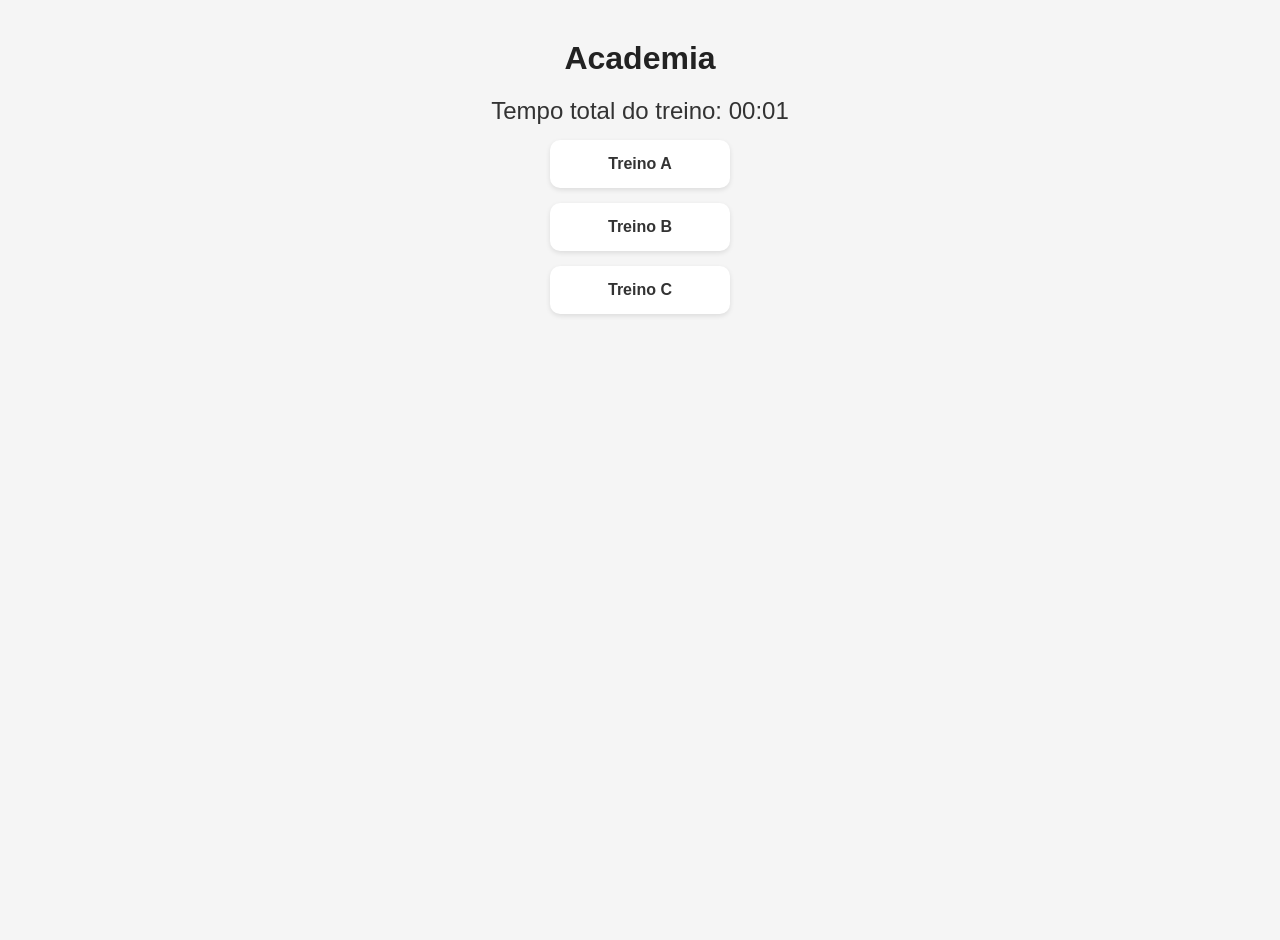
==== index.html @ 4f5e3d26 "Add files via upload" ====
<!DOCTYPE html>
<html lang="pt-br">
<head>
<meta charset="UTF-8">
<meta name="viewport" content="width=device-width, initial-scale=1.0">
<title>Academia</title>
<link rel="stylesheet" href="style.css">
<style>
.container { max-width: 600px; margin: auto; }
.card { background: #fff; padding: 15px; border-radius: 10px; box-shadow:0 2px 5px rgba(0,0,0,0.1); margin-bottom:15px; text-align:center; }
.card a { text-decoration: none; color: #333; font-weight: bold; }
h1, h2 { text-align:center; }
.timer { font-size:1.5rem; margin-bottom:15px; text-align:center; }
</style>
</head>
<body>
<div class="container">
    <h1>Academia</h1>
    <div class="timer">
        Tempo total do treino: <span id="timerGeral">00:00</span>
    </div>
    <div style="display: flex;flex-direction: column;align-items: center;">
    <div class="card"><a href="treinoA.html">Treino A</a></div>
    <div class="card"><a href="treinoB.html">Treino B</a></div>
    <div class="card"><a href="treinoC.html">Treino C</a></div>
    </div>
</div>

<script>
// Timer geral persistente
let savedTime = parseInt(localStorage.getItem('tempoTreino')) || 0;
function atualizarTimerGeral() {
    const min = String(Math.floor(savedTime/60)).padStart(2,'0');
    const sec = String(savedTime%60).padStart(2,'0');
    document.getElementById('timerGeral').textContent = `${min}:${sec}`;
}
atualizarTimerGeral();
setInterval(()=>{
    savedTime++;
    localStorage.setItem('tempoTreino', savedTime);
    atualizarTimerGeral();
},1000);
</script>
</body>
</html>
---- style.css ----
/* ===== Global ===== */
* { box-sizing: border-box; margin: 0; padding: 0; font-family: 'Arial', sans-serif; }
body { background-color: #f4f4f9; color: #333; padding: 20px; min-height: 100vh; }
h1, h2 { text-align: center; margin-bottom: 20px; color: #222; }
h1 { font-size: 2em; }
h2 { font-size: 1.5em; }

/* ===== Container ===== */
.container { max-width: 800px; margin: 0 auto; }

/* ===== Cards ===== */
.cards {
    display: flex;
    flex-wrap: wrap;
    justify-content: center;
    gap: 15px;
    margin-bottom: 20px;
}

.card {
    display: block;
    background-color: #fff;
    padding: 20px;
    width: 180px;
    text-align: center;
    border-radius: 12px;
    box-shadow: 0 4px 10px rgba(0,0,0,0.15);
    color: #007bff;
    text-decoration: none;
    font-weight: bold;
    transition: transform 0.2s, box-shadow 0.2s;
}

.card:hover {
    transform: translateY(-5px);
    box-shadow: 0 6px 15px rgba(0,0,0,0.2);
}

/* ===== Buttons ===== */
button {
    padding: 10px 20px;
    margin: 5px;
    border: none;
    border-radius: 6px;
    background-color: #007bff;
    color: #fff;
    font-size: 1em;
    cursor: pointer;
    transition: background-color 0.2s;
}

button:hover { background-color: #0056b3; }

/* ===== Inputs ===== */
input[type="number"] {
    width: 60px;
    padding: 5px;
    border: 1px solid #ccc;
    border-radius: 5px;
    text-align: center;
}

/* ===== Timers ===== */
#timer, #descansoTimer {
    font-size: 2em;
    margin: 15px 0;
    color: #007bff;
}

/* ===== Back Link ===== */
.back-link {
    display: inline-block;
    margin-top: 20px;
    color: #555;
    font-weight: bold;
}

.back-link:hover { color: #222; }

/* ===== Responsive ===== */
@media(max-width: 600px) {
    .cards { flex-direction: column; align-items: center; }
    .card { width: 90%; }
    input[type="number"] { width: 50px; }
    button { padding: 8px 15px; font-size: 0.9em; }
}

.series-container {
    display: flex;
    gap: 10px;
    margin-top: 10px;
    flex-wrap: wrap;
}

.serie-box {
    width: 40px;
    height: 40px;
    background: #ddd;
    border-radius: 5px;
    display: flex;
    align-items: center;
    justify-content: center;
    cursor: pointer;
    transition: background 0.3s;
}

.serie-box.done {
    background: #4caf50; /* Verde indica série concluída */
}

body {
    font-family: Arial, sans-serif;
    margin: 20px;
    background: #f5f5f5;
}

h1, h2 {
    text-align: center;
}

.cards {
    display: flex;
    gap: 15px;
    margin-bottom: 20px;
    flex-wrap: wrap;
    justify-content: center;
}

.card {
    background: #fff;
    padding: 15px;
    border-radius: 10px;
    box-shadow: 0 2px 5px rgba(0,0,0,0.1);
    text-align: center;
    min-width: 120px;
}

.card a {
    text-decoration: none;
    color: #333;
    font-weight: bold;
}

.button {
    display: inline-block;
    margin: 10px auto;
    padding: 10px 20px;
    font-size: 1rem;
    border: none;
    border-radius: 8px;
    cursor: pointer;
    background: #888;
    color: #fff;
    text-align: center;
    text-decoration: none;
}
.button:hover {
    background: #555;
}
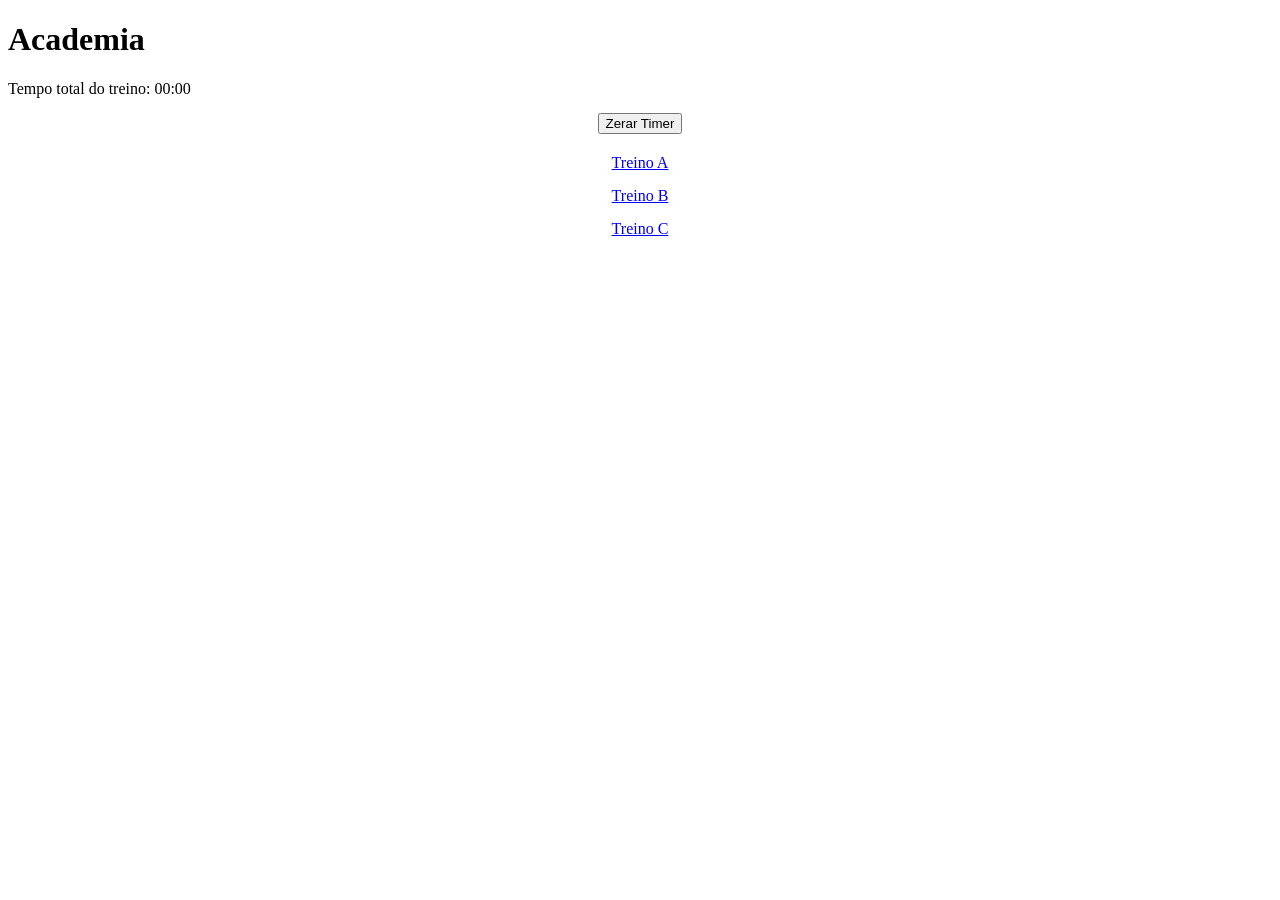
==== commit 38607c9e: "Update index.html" ====
--- a/index.html
+++ b/index.html
@@ -4,14 +4,7 @@
 <meta charset="UTF-8">
 <meta name="viewport" content="width=device-width, initial-scale=1.0">
 <title>Academia</title>
-<link rel="stylesheet" href="style.css">
-<style>
-.container { max-width: 600px; margin: auto; }
-.card { background: #fff; padding: 15px; border-radius: 10px; box-shadow:0 2px 5px rgba(0,0,0,0.1); margin-bottom:15px; text-align:center; }
-.card a { text-decoration: none; color: #333; font-weight: bold; }
-h1, h2 { text-align:center; }
-.timer { font-size:1.5rem; margin-bottom:15px; text-align:center; }
-</style>
+<link rel="stylesheet" href="static/style.css">
 </head>
 <body>
 <div class="container">
@@ -19,27 +12,19 @@
     <div class="timer">
         Tempo total do treino: <span id="timerGeral">00:00</span>
     </div>
-    <div style="display: flex;flex-direction: column;align-items: center;">
-    <div class="card"><a href="treinoA.html">Treino A</a></div>
-    <div class="card"><a href="treinoB.html">Treino B</a></div>
-    <div class="card"><a href="treinoC.html">Treino C</a></div>
+    <div style="text-align:center; margin-top:15px;">
+        <button id="resetTimerBtn" class="button">Zerar Timer</button>
+    </div>
+    <div style="display: flex; flex-direction: column; align-items: center; margin-top:20px;gap:15px;">
+        
+        <div class="card"><a href="treinoA.html">Treino A</a></div>
+        
+        <div class="card"><a href="treinoB.html">Treino B</a></div>
+        
+        <div class="card"><a href="treinoC.html">Treino C</a></div>
+        
     </div>
 </div>
-
-<script>
-// Timer geral persistente
-let savedTime = parseInt(localStorage.getItem('tempoTreino')) || 0;
-function atualizarTimerGeral() {
-    const min = String(Math.floor(savedTime/60)).padStart(2,'0');
-    const sec = String(savedTime%60).padStart(2,'0');
-    document.getElementById('timerGeral').textContent = `${min}:${sec}`;
-}
-atualizarTimerGeral();
-setInterval(()=>{
-    savedTime++;
-    localStorage.setItem('tempoTreino', savedTime);
-    atualizarTimerGeral();
-},1000);
-</script>
+<script src="static/script.js"></script>
 </body>
 </html>
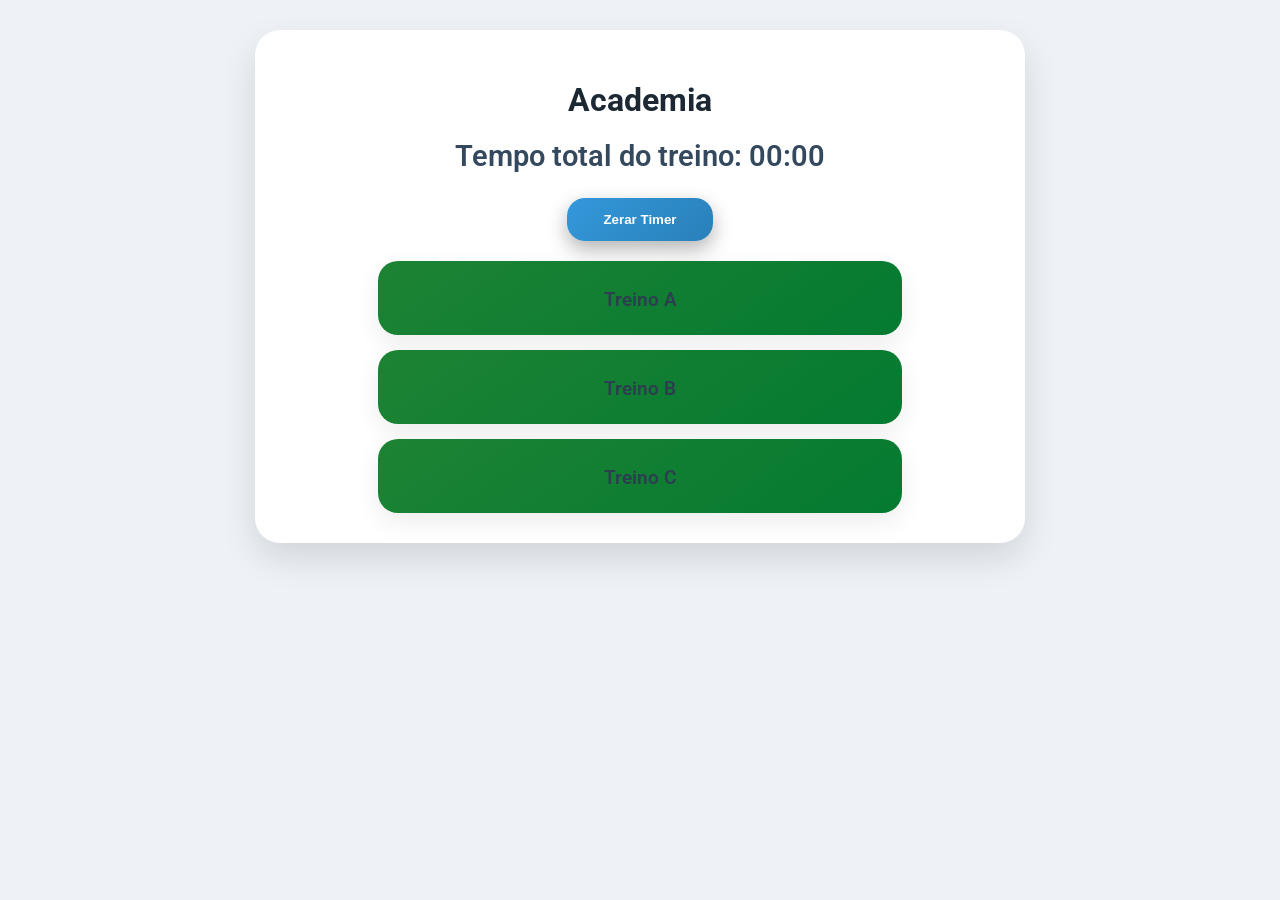
==== commit 9b7e7dea: "Update index.html" ====
--- a/index.html
+++ b/index.html
@@ -4,7 +4,7 @@
 <meta charset="UTF-8">
 <meta name="viewport" content="width=device-width, initial-scale=1.0">
 <title>Academia</title>
-<link rel="stylesheet" href="static/style.css">
+<link rel="stylesheet" href="style.css">
 </head>
 <body>
 <div class="container">
@@ -25,6 +25,7 @@
         
     </div>
 </div>
-<script src="static/script.js"></script>
+<script src="script.js"></script>
 </body>
 </html>
+
--- a/style.css
+++ b/style.css
@@ -0,0 +1,241 @@
+/* Fonte moderna */
+@import url('https://fonts.googleapis.com/css2?family=Roboto:wght@400;500;700&display=swap');
+
+body {
+    font-family: 'Roboto', sans-serif;
+    background: #eef2f7;
+    margin: 0;
+    padding: 0;
+    color: #2c3e50;
+}
+
+/* Container central */
+.container {
+    max-width: 720px;
+    margin: 30px auto;
+    padding: 30px 25px;
+    background: #ffffff;
+    border-radius: 25px;
+    box-shadow: 0 15px 35px rgba(0,0,0,0.12);
+    transition: all 0.3s;
+}
+
+/* Títulos */
+h1 {
+    text-align: center;
+    font-weight: 700;
+    font-size: 2rem;
+    margin-bottom: 20px;
+    color: #1c2833;
+}
+h2 {
+    text-align: center;
+    font-weight: 500;
+    font-size: 1.5rem;
+    margin-bottom: 20px;
+    color: #34495e;
+}
+
+/* Timer */
+.timer, #timerGeral {
+    font-size: 1.8rem;
+    text-align: center;
+    margin-bottom: 25px;
+    font-weight: 600;
+    color: #34495e;
+}
+
+/* Cards gerais */
+.cards {
+    display: flex;
+    flex-direction: column;
+    gap: 20px;
+    margin-top: 20px;
+    align-items: center;
+}
+
+.card {
+    background: linear-gradient(145deg, #1d8333, #047a31);
+    padding: 22px;
+    border-radius: 20px;
+    box-shadow: 0 8px 25px rgba(0,0,0,0.08);
+    text-align: center;
+    width: 100%;
+    max-width: 480px;
+    transition: transform 0.3s, box-shadow 0.3s;
+}
+
+.card:hover {
+    transform: translateY(-6px);
+    box-shadow: 0 15px 30px rgba(0,0,0,0.18);
+}
+
+.card a {
+    display: block;       /* ocupa toda a largura */
+    width: 100%;          /* largura total do card */
+    max-height: 20px;         /* altura do card */
+    color: #2c3e50;
+    text-decoration: none;
+    font-weight: 600;
+    font-size: 1.2rem;
+    line-height: 1.5rem;
+    padding: 5px 0;      /* mantém o conteúdo centralizado verticalmente */
+    text-align: center;
+}
+
+/* Hover do card */
+.card:hover {
+    transform: translateY(-6px);
+    box-shadow: 0 15px 30px rgba(0,0,0,0.15);
+    background: linear-gradient(145deg, #4d6d9c, #42b5eb);
+}
+
+/* Inputs nos cards */
+.card input {
+    width: 80px;
+    padding: 8px;
+    margin-top: 10px;
+    border-radius: 12px;
+    border: 1px solid #ccc;
+    text-align: center;
+    font-weight: 500;
+    font-size: 1rem;
+    transition: all 0.25s;
+}
+.card input:focus {
+    border-color: #3498db;
+    box-shadow: 0 0 8px rgba(52,152,219,0.5);
+    outline: none;
+}
+
+/* Cards especiais */
+.card-carga {
+    background: linear-gradient(135deg, #ff7e5f, #ffb199);
+    color: #fff;
+    font-weight: bold;
+    box-shadow: 0 8px 25px rgba(255,126,95,0.3);
+}
+.card-series {
+    background: linear-gradient(135deg, #6a11cb, #2575fc);
+    color: #fff;
+    font-weight: bold;
+    box-shadow: 0 8px 25px rgba(106,17,203,0.3);
+}
+
+/* Séries visuais */
+.series-container {
+    display: flex;
+    gap: 15px;
+    flex-wrap: wrap;
+    justify-content: center;
+    margin-bottom: 25px;
+}
+.serie-box {
+    width: 50px;
+    height: 50px;
+    background: #ddd;
+    border-radius: 15px;
+    display: flex;
+    align-items: center;
+    justify-content: center;
+    font-weight: 500;
+    font-size: 1rem;
+    transition: background 0.3s, transform 0.2s;
+    cursor: pointer;
+}
+.serie-box:hover { transform: scale(1.15); }
+.serie-box.done { background: #2ecc71; color: #fff; }
+
+/* Descanso */
+#descansoContainer {
+    text-align: center;
+    margin-bottom: 25px;
+}
+#descansoTimer {
+    font-weight: 600;
+    font-size: 1.35rem;
+    margin-top: 8px;
+    color: #34495e;
+}
+
+/* Grupo de botões */
+.button-group {
+    display: flex;
+    flex-direction: column;
+    align-items: center;
+    gap: 15px; /* espaço entre os botões */
+    margin-top: 25px;
+}
+
+/* Botão Realizado */
+.btn-realizado {
+    padding: 16px 32px;
+    border-radius: 18px;
+    font-size: 1.1rem;
+    font-weight: 700;
+    border: none;
+    cursor: pointer;
+    color: #fff;
+    background: linear-gradient(135deg, #27ae60, #2ecc71); /* verde degradê */
+    box-shadow: 0 8px 20px rgba(0,0,0,0.25);
+    transition: all 0.3s;
+}
+
+.btn-realizado:hover {
+    transform: translateY(-4px) scale(1.08);
+    box-shadow: 0 12px 28px rgba(0,0,0,0.3);
+    background: linear-gradient(135deg, #2ecc71, #27ae60);
+}
+
+/* Container para centralizar o botão e dar espaçamento */
+.button-container {
+    display: flex;
+    justify-content: center; /* centraliza horizontalmente */
+    margin-top: 25px;        /* espaço entre os cards e o botão */
+}
+
+.btn-voltar {
+    padding: 16px 32px;
+    border-radius: 18px;
+    font-size: 1.1rem;
+    font-weight: 700;
+    border: none;
+    cursor: pointer;
+    color: #fff;
+    background: linear-gradient(135deg, #e67e22, #f39c12);
+    box-shadow: 0 8px 20px rgba(0,0,0,0.25);
+    transition: all 0.3s;
+    text-decoration: none;  /* garante que não apareça traço */
+}
+
+.btn-voltar:hover {
+    transform: translateY(-4px) scale(1.08);
+    box-shadow: 0 12px 28px rgba(0,0,0,0.3);
+    background: linear-gradient(135deg, #f39c12, #e67e22);
+}
+
+/* Botão Zerar Timer (index) */
+#resetTimerBtn {
+    padding: 14px 36px;
+    font-weight: 600;
+    border-radius: 18px;
+    background: linear-gradient(135deg, #3498db, #2980b9);
+    color: #fff;
+    border: none;
+    cursor: pointer;
+    box-shadow: 0 8px 20px rgba(0,0,0,0.3);
+    transition: all 0.3s;
+}
+#resetTimerBtn:hover {
+    transform: translateY(-4px) scale(1.08);
+    box-shadow: 0 12px 28px rgba(0,0,0,0.35);
+    background: linear-gradient(135deg, #2980b9, #3498db);
+}
+
+/* Responsividade */
+@media (max-width: 500px) {
+    .card input { width: 60px; font-size: 0.95rem; }
+    .serie-box { width: 38px; height: 38px; font-size: 0.85rem; }
+    .container { padding: 20px; }
+    .button-group { flex-direction: column; gap: 18px; }
+}
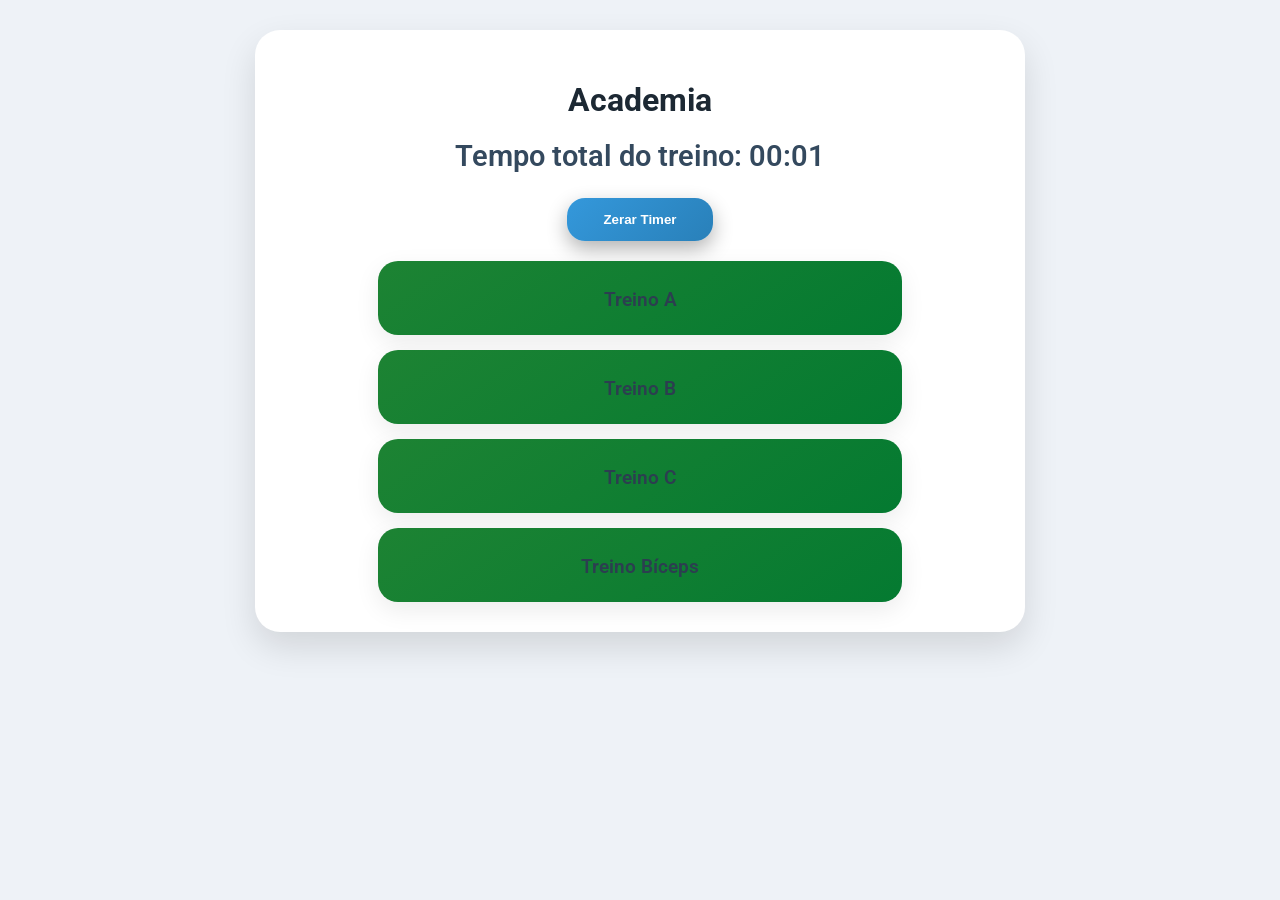
==== commit c3f4e420: "Update index.html" ====
--- a/index.html
+++ b/index.html
@@ -4,7 +4,7 @@
 <meta charset="UTF-8">
 <meta name="viewport" content="width=device-width, initial-scale=1.0">
 <title>Academia</title>
-<link rel="stylesheet" href="style.css">
+<link rel="stylesheet" href="static/style.css">
 </head>
 <body>
 <div class="container">
@@ -23,9 +23,10 @@
         
         <div class="card"><a href="treinoC.html">Treino C</a></div>
         
+        <div class="card"><a href="treinoBíceps.html">Treino Bíceps</a></div>
+        
     </div>
 </div>
 <script src="script.js"></script>
 </body>
 </html>
-
--- a/static/style.css
+++ b/static/style.css
@@ -0,0 +1,242 @@
+/* Fonte moderna */
+@import url('https://fonts.googleapis.com/css2?family=Roboto:wght@400;500;700&display=swap');
+
+body {
+    font-family: 'Roboto', sans-serif;
+    background: #eef2f7;
+    margin: 0;
+    padding: 0;
+    color: #2c3e50;
+}
+
+/* Container central */
+.container {
+    max-width: 720px;
+    margin: 30px auto;
+    padding: 30px 25px;
+    background: #ffffff;
+    border-radius: 25px;
+    box-shadow: 0 15px 35px rgba(0,0,0,0.12);
+    transition: all 0.3s;
+}
+
+/* Títulos */
+h1 {
+    text-align: center;
+    font-weight: 700;
+    font-size: 2rem;
+    margin-bottom: 20px;
+    color: #1c2833;
+}
+h2 {
+    text-align: center;
+    font-weight: 500;
+    font-size: 1.5rem;
+    margin-bottom: 20px;
+    color: #34495e;
+}
+
+/* Timer */
+.timer, #timerGeral {
+    font-size: 1.8rem;
+    text-align: center;
+    margin-bottom: 25px;
+    font-weight: 600;
+    color: #34495e;
+}
+
+/* Cards gerais */
+.cards {
+    display: flex;
+    flex-direction: column;
+    gap: 20px;
+    margin-top: 20px;
+    align-items: center;
+}
+
+.card {
+    background: linear-gradient(145deg, #1d8333, #047a31);
+    padding: 22px;
+    border-radius: 20px;
+    box-shadow: 0 8px 25px rgba(0,0,0,0.08);
+    text-align: center;
+    width: 100%;
+    max-width: 480px;
+    transition: transform 0.3s, box-shadow 0.3s;
+}
+
+.card:hover {
+    transform: translateY(-6px);
+    box-shadow: 0 15px 30px rgba(0,0,0,0.18);
+}
+
+.card a {
+    display: block;       /* ocupa toda a largura */
+    width: 100%;          /* largura total do card */
+    max-height: 20px;         /* altura do card */
+    color: #2c3e50;
+    text-decoration: none;
+    font-weight: 600;
+    font-size: 1.2rem;
+    line-height: 1.5rem;
+    padding: 5px 0;      /* mantém o conteúdo centralizado verticalmente */
+    text-align: center;
+}
+
+/* Hover do card */
+.card:hover {
+    transform: translateY(-6px);
+    box-shadow: 0 15px 30px rgba(0,0,0,0.15);
+    background: linear-gradient(145deg, #4d6d9c, #42b5eb);
+}
+
+/* Inputs nos cards */
+.card input {
+    width: 80px;
+    padding: 8px;
+    margin-top: 10px;
+    border-radius: 12px;
+    border: 1px solid #ccc;
+    text-align: center;
+    font-weight: 500;
+    font-size: 1rem;
+    transition: all 0.25s;
+}
+.card input:focus {
+    border-color: #3498db;
+    box-shadow: 0 0 8px rgba(52,152,219,0.5);
+    outline: none;
+}
+
+/* Cards especiais */
+.card-carga {
+    background: linear-gradient(135deg, #ff7e5f, #ffb199);
+    color: #fff;
+    font-weight: bold;
+    box-shadow: 0 8px 25px rgba(255,126,95,0.3);
+}
+.card-series {
+    background: linear-gradient(135deg, #6a11cb, #2575fc);
+    color: #fff;
+    font-weight: bold;
+    box-shadow: 0 8px 25px rgba(106,17,203,0.3);
+}
+
+/* Séries visuais */
+.series-container {
+    display: flex;
+    gap: 15px;
+    flex-wrap: wrap;
+    justify-content: center;
+    margin-bottom: 25px;
+}
+.serie-box {
+    width: 50px;
+    height: 50px;
+    background: #ddd;
+    border-radius: 15px;
+    display: flex;
+    align-items: center;
+    justify-content: center;
+    font-weight: 500;
+    font-size: 1rem;
+    transition: background 0.3s, transform 0.2s;
+    cursor: pointer;
+}
+.serie-box:hover { transform: scale(1.15); }
+.serie-box.done { background: #2ecc71; color: #fff; }
+
+/* Descanso */
+#descansoContainer {
+    text-align: center;
+    margin-bottom: 25px;
+}
+#descansoTimer {
+    font-weight: 600;
+    font-size: 1.35rem;
+    margin-top: 8px;
+    color: #34495e;
+}
+
+/* Grupo de botões */
+.button-group {
+    display: flex;
+    flex-direction: column;
+    align-items: center;
+    gap: 15px; /* espaço entre os botões */
+    margin-top: 25px;
+}
+
+/* Botão Realizado */
+.btn-realizado {
+    padding: 16px 32px;
+    border-radius: 18px;
+    font-size: 1.1rem;
+    font-weight: 700;
+    border: none;
+    cursor: pointer;
+    color: #fff;
+    background: linear-gradient(135deg, #27ae60, #2ecc71); /* verde degradê */
+    box-shadow: 0 8px 20px rgba(0,0,0,0.25);
+    transition: all 0.3s;
+}
+
+.btn-realizado:hover {
+    transform: translateY(-4px) scale(1.08);
+    box-shadow: 0 12px 28px rgba(0,0,0,0.3);
+    background: linear-gradient(135deg, #2ecc71, #27ae60);
+}
+
+/* Container para centralizar o botão e dar espaçamento */
+.button-container {
+    display: flex;
+    justify-content: center; /* centraliza horizontalmente */
+    gap:15px;
+    margin-top: 25px;        /* espaço entre os cards e o botão */
+}
+
+.btn-voltar {
+    padding: 16px 32px;
+    border-radius: 18px;
+    font-size: 1.1rem;
+    font-weight: 700;
+    border: none;
+    cursor: pointer;
+    color: #fff;
+    background: linear-gradient(135deg, #e67e22, #f39c12);
+    box-shadow: 0 8px 20px rgba(0,0,0,0.25);
+    transition: all 0.3s;
+    text-decoration: none;  /* garante que não apareça traço */
+}
+
+.btn-voltar:hover {
+    transform: translateY(-4px) scale(1.08);
+    box-shadow: 0 12px 28px rgba(0,0,0,0.3);
+    background: linear-gradient(135deg, #f39c12, #e67e22);
+}
+
+/* Botão Zerar Timer (index) */
+#resetTimerBtn {
+    padding: 14px 36px;
+    font-weight: 600;
+    border-radius: 18px;
+    background: linear-gradient(135deg, #3498db, #2980b9);
+    color: #fff;
+    border: none;
+    cursor: pointer;
+    box-shadow: 0 8px 20px rgba(0,0,0,0.3);
+    transition: all 0.3s;
+}
+#resetTimerBtn:hover {
+    transform: translateY(-4px) scale(1.08);
+    box-shadow: 0 12px 28px rgba(0,0,0,0.35);
+    background: linear-gradient(135deg, #2980b9, #3498db);
+}
+
+/* Responsividade */
+@media (max-width: 500px) {
+    .card input { width: 60px; font-size: 0.95rem; }
+    .serie-box { width: 38px; height: 38px; font-size: 0.85rem; }
+    .container { padding: 20px; }
+    .button-group { flex-direction: column; gap: 18px; }
+}
